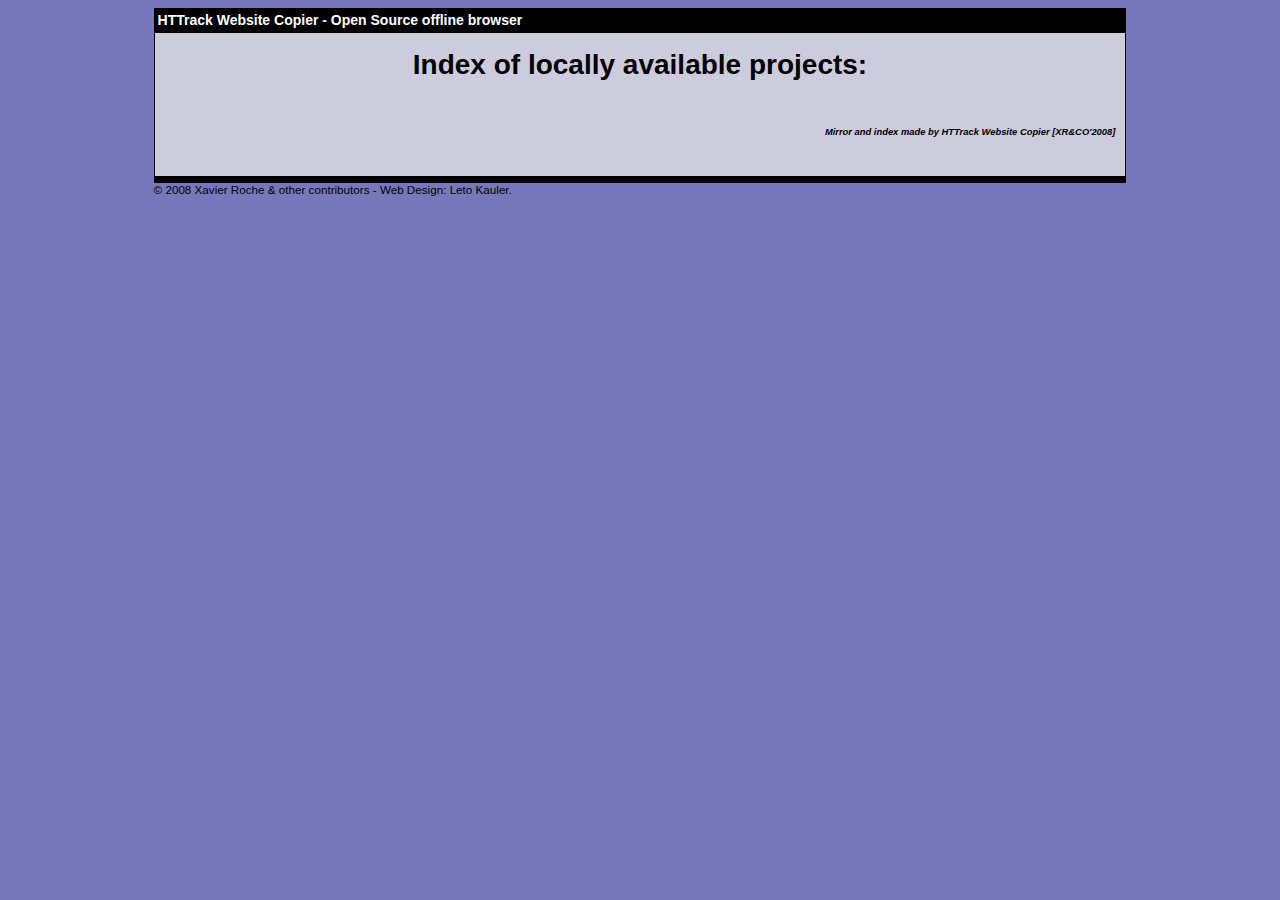
==== index.html @ 9489d4a4 "Add files via upload" ====
<html xmlns="http://www.w3.org/1999/xhtml" lang="en">

<head>
	<meta http-equiv="Content-Type" content="text/html; charset=utf-8" />
	<meta name="description" content="HTTrack is an easy-to-use website mirror utility. It allows you to download a World Wide website from the Internet to a local directory,building recursively all structures, getting html, images, and other files from the server to your computer. Links are rebuiltrelatively so that you can freely browse to the local site (works with any browser). You can mirror several sites together so that you can jump from one toanother. You can, also, update an existing mirror site, or resume an interrupted download. The robot is fully configurable, with an integrated help" />
	<meta name="keywords" content="httrack, HTTRACK, HTTrack, winhttrack, WINHTTRACK, WinHTTrack, offline browser, web mirror utility, aspirateur web, surf offline, web capture, www mirror utility, browse offline, local  site builder, website mirroring, aspirateur www, internet grabber, capture de site web, internet tool, hors connexion, unix, dos, windows 95, windows 98, solaris, ibm580, AIX 4.0, HTS, HTGet, web aspirator, web aspirateur, libre, GPL, GNU, free software" />
	<title>List of available projects - HTTrack Website Copier</title>
	<!-- Mirror and index made by HTTrack Website Copier/3.49-2 [XR&CO'2014] -->

	<style type="text/css">
	<!--

body {
	margin: 0;  padding: 0;  margin-bottom: 15px;  margin-top: 8px;
	background: #77b;
}
body, td {
	font: 14px "Trebuchet MS", Verdana, Arial, Helvetica, sans-serif;
	}

#subTitle {
	background: #000;  color: #fff;  padding: 4px;  font-weight: bold; 
	}

#siteNavigation a, #siteNavigation .current {
	font-weight: bold;  color: #448;
	}
#siteNavigation a:link    { text-decoration: none; }
#siteNavigation a:visited { text-decoration: none; }

#siteNavigation .current { background-color: #ccd; }

#siteNavigation a:hover   { text-decoration: none;  background-color: #fff;  color: #000; }
#siteNavigation a:active  { text-decoration: none;  background-color: #ccc; }


a:link    { text-decoration: underline;  color: #00f; }
a:visited { text-decoration: underline;  color: #000; }
a:hover   { text-decoration: underline;  color: #c00; }
a:active  { text-decoration: underline; }

#pageContent {
	clear: both;
	border-bottom: 6px solid #000;
	padding: 10px;  padding-top: 20px;
	line-height: 1.65em;
	background-image: url(backblue.gif);
	background-repeat: no-repeat;
	background-position: top right;
	}

#pageContent, #siteNavigation {
	background-color: #ccd;
	}


.imgLeft  { float: left;   margin-right: 10px;  margin-bottom: 10px; }
.imgRight { float: right;  margin-left: 10px;   margin-bottom: 10px; }

hr { height: 1px;  color: #000;  background-color: #000;  margin-bottom: 15px; }

h1 { margin: 0;  font-weight: bold;  font-size: 2em; }
h2 { margin: 0;  font-weight: bold;  font-size: 1.6em; }
h3 { margin: 0;  font-weight: bold;  font-size: 1.3em; }
h4 { margin: 0;  font-weight: bold;  font-size: 1.18em; }

.blak { background-color: #000; }
.hide { display: none; }
.tableWidth { min-width: 400px; }

.tblRegular       { border-collapse: collapse; }
.tblRegular td    { padding: 6px;  background-image: url(fade.gif);  border: 2px solid #99c; }
.tblHeaderColor, .tblHeaderColor td { background: #99c; }
.tblNoBorder td   { border: 0; }


// -->
</style>

</head>

<body>
<table width="76%" border="0" align="center" cellspacing="0" cellpadding="3" class="tableWidth">
	<tr>
	<td id="subTitle">HTTrack Website Copier - Open Source offline browser</td>
	</tr>
</table>
<table width="76%" border="0" align="center" cellspacing="0" cellpadding="0" class="tableWidth">
<tr class="blak">
<td>
	<table width="100%" border="0" align="center" cellspacing="1" cellpadding="0">
	<tr>
	<td colspan="6"> 
		<table width="100%" border="0" align="center" cellspacing="0" cellpadding="10">
		<tr> 
		<td id="pageContent"> 
<!-- ==================== End prologue ==================== -->


<h1 ALIGN=Center>Index of locally available projects:</H1>
  <table border="0" width="100%" cellspacing="1" cellpadding="0">
	</TABLE>
	<BR>
	<H6 ALIGN="RIGHT">
         <I>Mirror and index made by HTTrack Website Copier [XR&CO'2008]</I>
	</H6>
	<!-- Mirror and index made by HTTrack Website Copier/3.49-2 [XR&CO'2014] -->
	<!-- Thanks for using HTTrack Website Copier! -->

<!-- ==================== Start epilogue ==================== -->
		</td>
		</tr>
		</table>
	</td>
	</tr>
	</table>
</td>
</tr>
</table>

<table width="76%" border="0" align="center" valign="bottom" cellspacing="0" cellpadding="0">
	<tr>
	<td id="footer"><small>&copy; 2008 Xavier Roche & other contributors - Web Design: Leto Kauler.</small></td>
	</tr>
</table>

</body>

</html>
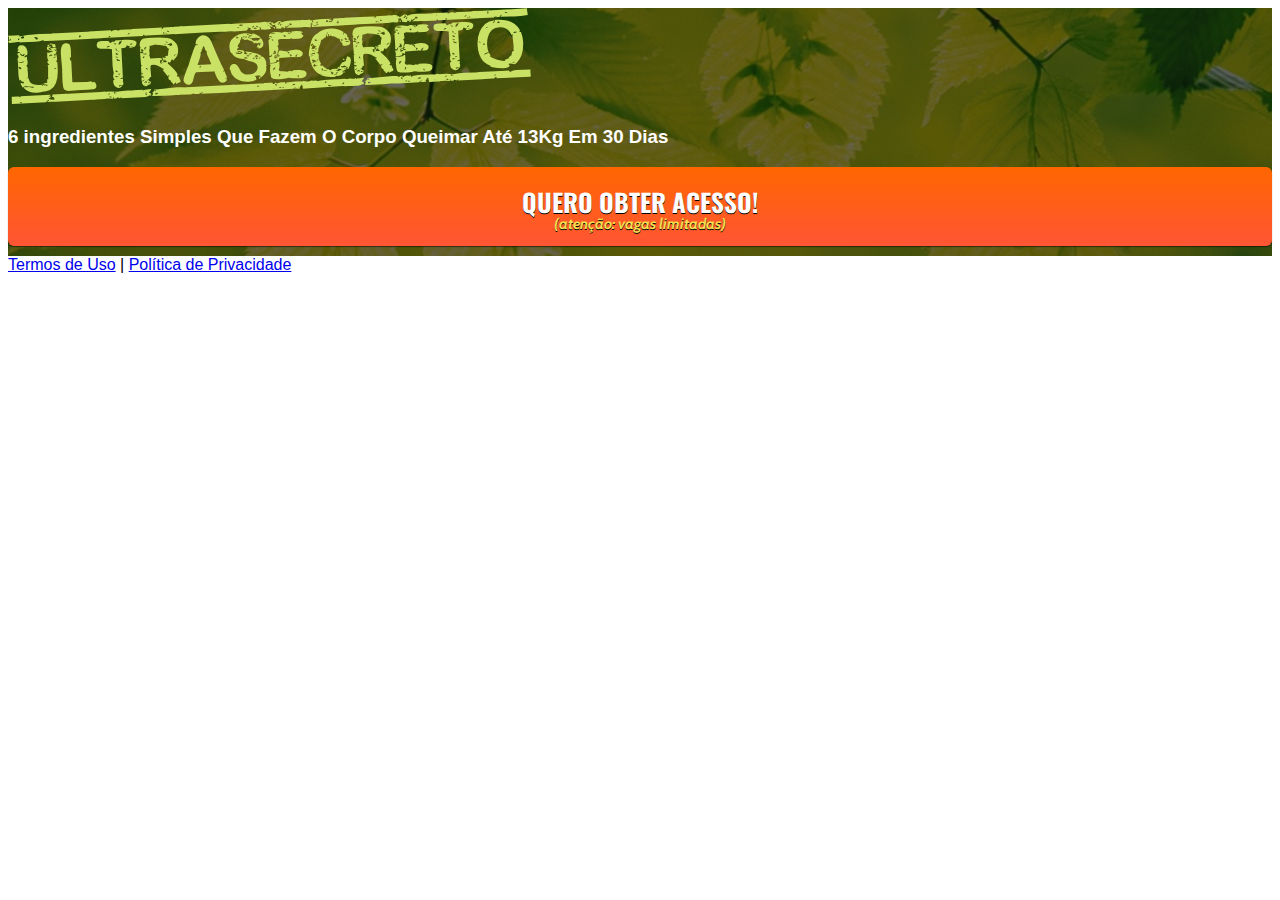
==== commit fb11d1d6: "Add files via upload" ====
--- a/index.html
+++ b/index.html
@@ -1,131 +1,78 @@
-<html xmlns="http://www.w3.org/1999/xhtml" lang="en">
-
-<head>
-	<meta http-equiv="Content-Type" content="text/html; charset=utf-8" />
-	<meta name="description" content="HTTrack is an easy-to-use website mirror utility. It allows you to download a World Wide website from the Internet to a local directory,building recursively all structures, getting html, images, and other files from the server to your computer. Links are rebuiltrelatively so that you can freely browse to the local site (works with any browser). You can mirror several sites together so that you can jump from one toanother. You can, also, update an existing mirror site, or resume an interrupted download. The robot is fully configurable, with an integrated help" />
-	<meta name="keywords" content="httrack, HTTRACK, HTTrack, winhttrack, WINHTTRACK, WinHTTrack, offline browser, web mirror utility, aspirateur web, surf offline, web capture, www mirror utility, browse offline, local  site builder, website mirroring, aspirateur www, internet grabber, capture de site web, internet tool, hors connexion, unix, dos, windows 95, windows 98, solaris, ibm580, AIX 4.0, HTS, HTGet, web aspirator, web aspirateur, libre, GPL, GNU, free software" />
-	<title>List of available projects - HTTrack Website Copier</title>
-	<!-- Mirror and index made by HTTrack Website Copier/3.49-2 [XR&CO'2014] -->
-
-	<style type="text/css">
-	<!--
-
-body {
-	margin: 0;  padding: 0;  margin-bottom: 15px;  margin-top: 8px;
-	background: #77b;
-}
-body, td {
-	font: 14px "Trebuchet MS", Verdana, Arial, Helvetica, sans-serif;
-	}
-
-#subTitle {
-	background: #000;  color: #fff;  padding: 4px;  font-weight: bold; 
-	}
-
-#siteNavigation a, #siteNavigation .current {
-	font-weight: bold;  color: #448;
-	}
-#siteNavigation a:link    { text-decoration: none; }
-#siteNavigation a:visited { text-decoration: none; }
-
-#siteNavigation .current { background-color: #ccd; }
-
-#siteNavigation a:hover   { text-decoration: none;  background-color: #fff;  color: #000; }
-#siteNavigation a:active  { text-decoration: none;  background-color: #ccc; }
-
-
-a:link    { text-decoration: underline;  color: #00f; }
-a:visited { text-decoration: underline;  color: #000; }
-a:hover   { text-decoration: underline;  color: #c00; }
-a:active  { text-decoration: underline; }
-
-#pageContent {
-	clear: both;
-	border-bottom: 6px solid #000;
-	padding: 10px;  padding-top: 20px;
-	line-height: 1.65em;
-	background-image: url(backblue.gif);
-	background-repeat: no-repeat;
-	background-position: top right;
-	}
-
-#pageContent, #siteNavigation {
-	background-color: #ccd;
-	}
-
-
-.imgLeft  { float: left;   margin-right: 10px;  margin-bottom: 10px; }
-.imgRight { float: right;  margin-left: 10px;   margin-bottom: 10px; }
-
-hr { height: 1px;  color: #000;  background-color: #000;  margin-bottom: 15px; }
-
-h1 { margin: 0;  font-weight: bold;  font-size: 2em; }
-h2 { margin: 0;  font-weight: bold;  font-size: 1.6em; }
-h3 { margin: 0;  font-weight: bold;  font-size: 1.3em; }
-h4 { margin: 0;  font-weight: bold;  font-size: 1.18em; }
-
-.blak { background-color: #000; }
-.hide { display: none; }
-.tableWidth { min-width: 400px; }
-
-.tblRegular       { border-collapse: collapse; }
-.tblRegular td    { padding: 6px;  background-image: url(fade.gif);  border: 2px solid #99c; }
-.tblHeaderColor, .tblHeaderColor td { background: #99c; }
-.tblNoBorder td   { border: 0; }
-
-
-// -->
-</style>
-
-</head>
-
-<body>
-<table width="76%" border="0" align="center" cellspacing="0" cellpadding="3" class="tableWidth">
-	<tr>
-	<td id="subTitle">HTTrack Website Copier - Open Source offline browser</td>
-	</tr>
-</table>
-<table width="76%" border="0" align="center" cellspacing="0" cellpadding="0" class="tableWidth">
-<tr class="blak">
-<td>
-	<table width="100%" border="0" align="center" cellspacing="1" cellpadding="0">
-	<tr>
-	<td colspan="6"> 
-		<table width="100%" border="0" align="center" cellspacing="0" cellpadding="10">
-		<tr> 
-		<td id="pageContent"> 
-<!-- ==================== End prologue ==================== -->
-
-
-<h1 ALIGN=Center>Index of locally available projects:</H1>
-  <table border="0" width="100%" cellspacing="1" cellpadding="0">
-	</TABLE>
-	<BR>
-	<H6 ALIGN="RIGHT">
-         <I>Mirror and index made by HTTrack Website Copier [XR&CO'2008]</I>
-	</H6>
-	<!-- Mirror and index made by HTTrack Website Copier/3.49-2 [XR&CO'2014] -->
-	<!-- Thanks for using HTTrack Website Copier! -->
-
-<!-- ==================== Start epilogue ==================== -->
-		</td>
-		</tr>
-		</table>
-	</td>
-	</tr>
-	</table>
-</td>
-</tr>
-</table>
-
-<table width="76%" border="0" align="center" valign="bottom" cellspacing="0" cellpadding="0">
-	<tr>
-	<td id="footer"><small>&copy; 2008 Xavier Roche & other contributors - Web Design: Leto Kauler.</small></td>
-	</tr>
-</table>
-
-</body>
-
-</html>
-
-
+<!DOCTYPE html>
+<html lang="pt-br">
+  <head>
+    <meta charset="utf-8">
+    <meta name="viewport" content="width=device-width, initial-scale=1, shrink-to-fit=no">
+    <link rel="stylesheet" href="https://stackpath.bootstrapcdn.com/bootstrap/4.1.3/css/bootstrap.min.css" integrity="sha384-MCw98/SFnGE8fJT3GXwEOngsV7Zt27NXFoaoApmYm81iuXoPkFOJwJ8ERdknLPMO" crossorigin="anonymous">
+    <link rel="preconnect" href="https://fonts.googleapis.com">
+    <link rel="preconnect" href="https://fonts.gstatic.com" crossorigin>
+    <link href="https://fonts.googleapis.com/css2?family=Cabin:ital,wght@0,400;0,500;0,600;0,700;1,400;1,500;1,600;1,700&family=Dosis:wght@200;300;400;500;600;700;800&family=Oswald:wght@200;300;400;500;600;700&family=Signika:wght@300;400;500;600;700&display=swap" rel="stylesheet">
+    <link rel="stylesheet" href="./assets/css/com.css">
+    <!-- Título da Página -->
+    <title>Protocolo Zero Barriga</title>  
+    <style type="text/css">
+      header {
+        color: white;
+        background-image: url("assets/img/bg.jpeg");
+        background-color: rgba(0, 0, 0, 0.6);
+        background-position: center;
+        background-size: cover;
+        background-attachment: fixed;
+        background-blend-mode: darken;
+      }
+    </style>
+    <!-- Meta Pixel Code -->
+    <script>
+      !function(f,b,e,v,n,t,s)
+      {if(f.fbq)return;n=f.fbq=function(){n.callMethod?
+      n.callMethod.apply(n,arguments):n.queue.push(arguments)};
+      if(!f._fbq)f._fbq=n;n.push=n;n.loaded=!0;n.version='2.0';
+      n.queue=[];t=b.createElement(e);t.async=!0;
+      t.src=v;s=b.getElementsByTagName(e)[0];
+      s.parentNode.insertBefore(t,s)}(window, document,'script',
+      'https://connect.facebook.net/en_US/fbevents.js');
+      fbq('init', '671840113939919');
+      fbq('init', '902207957134621');
+      fbq('init', '1060746161440914');
+      fbq('init', '649325786402999');
+      fbq('track', 'PageView');
+    </script>
+    <noscript><img height="1" width="1" style="display:none"
+      src="https://www.facebook.com/tr?id=671840113939919&ev=PageView&noscript=1"
+    /></noscript>
+    <!-- End Meta Pixel Code -->  
+  </head>
+  <body>  
+    <header class="py-4">
+      <div class="container">
+        <div class="row justify-content-center">
+          <div class="col-lg-8 text-center">
+            <!-- Imagem Ultrasecreto -->
+            <img class="img-fluid" src="./assets/img/ultrasecreto.svg">
+            <!-- Headline -->
+            <h3 class="my-4"><b>6 ingredientes Simples Que Fazem O Corpo Queimar Até 13Kg Em 30 Dias</b></h3>
+            <!-- VSL -->
+            <script type="text/javascript" id="scr_62748a75f824ec000a2d39f3">var s=document.createElement("script");s.src="https://scripts.converteai.net/010fc7d5-48b3-4ab2-8c45-63f4b1103158/players/62748a75f824ec000a2d39f3/player.js",s.async=!0,document.head.appendChild(s);</script>
+            <!-- Botão 1 -->
+            <div id="cta1" class="mt-4 d-none">
+              <a href="https://pay.kiwify.com.br/HkrDVPl" class="a-btn" style="text-decoration: none;">
+                <span class="span-btn">QUERO OBTER ACESSO!</span>
+                <span class="span-btn2">(atenção: vagas limitadas)</span>
+              </a>
+            </div>
+          </div>
+        </div>
+      </div>
+    </header>
+    <footer class="bg-dark py-3 text-center">
+      <div class="text-white"><a href="termos.html" class="text-white">Termos de Uso</a> | <a href="privacidade.html" class="text-white">Política de Privacidade</a></div>
+    </footer>
+    <script type="text/javascript">
+      setTimeout(() => {document.getElementById("cta1").classList.remove("d-none"); document.getElementById("cta2").classList.remove("d-none")}, 000); // temporização da Call to Action (em milissegundos)
+    </script>
+    <script src="https://code.jquery.com/jquery-3.3.1.slim.min.js" integrity="sha384-q8i/X+965DzO0rT7abK41JStQIAqVgRVzpbzo5smXKp4YfRvH+8abtTE1Pi6jizo" crossorigin="anonymous"></script>
+    <script src="https://cdnjs.cloudflare.com/ajax/libs/popper.js/1.14.3/umd/popper.min.js" integrity="sha384-ZMP7rVo3mIykV+2+9J3UJ46jBk0WLaUAdn689aCwoqbBJiSnjAK/l8WvCWPIPm49" crossorigin="anonymous"></script>
+    <script src="https://stackpath.bootstrapcdn.com/bootstrap/4.1.3/js/bootstrap.min.js" integrity="sha384-ChfqqxuZUCnJSK3+MXmPNIyE6ZbWh2IMqE241rYiqJxyMiZ6OW/JmZQ5stwEULTy" crossorigin="anonymous"></script>
+    <script src="./assets/js/com.js"></script>
+  </body>
+</html>--- a/assets/css/com.css
+++ b/assets/css/com.css
@@ -0,0 +1,274 @@
+@media (max-width: 768px) {
+  .video-player {
+    width: 100%;
+    background: 0 0;
+  }
+  .video-player iframe {
+    width: 100%;
+    height: 100%;
+    top: 0;
+    margin: auto;
+  }
+  #frame {
+    width: 100%;
+    height: 100%;
+    top: 0;
+    margin: auto;
+  }
+}
+
+* {
+  font-family: helvetica, arial, sans-serif;
+}
+
+body {
+  font-size: 16px;
+}
+
+.fb-comments {
+  border: 1px solid #e9ebee;
+  border-radius: 3px;
+  padding: 0 15px;
+  padding-bottom: 15px;
+  margin: auto;
+  position: relative;
+  color: #4267b2;
+}
+
+.fb-comments-header {
+  padding: 15px 0;
+  border-bottom: 1px solid #e9ebee;
+}
+
+.fb-comments-header span {
+  color: #000;
+  font-weight: 700;
+  font-size: 0.9em;
+}
+
+.fb-comments-comment {
+  border: none;
+  padding: 0;
+  margin: 10px 0;
+  width: 100%;
+}
+
+.fb-comments-reply-wrapper {
+  margin-left: 60px;
+  border-left: 1px dotted #e9ebee;
+  padding-left: 5px;
+}
+
+tr,
+td {
+  border: none;
+  margin: 0;
+}
+
+td {
+  padding: 2.5px;
+}
+
+tr {
+  padding: 2.5px 0;
+}
+
+.fb-comments-comment-img {
+  vertical-align: top;
+  width: 48px;
+  padding-right: 5px;
+}
+
+.fb-comments-comment-img img {
+  max-width: 48px;
+  border-radius: 25px;
+}
+
+.fb-comments-comment-name {
+  font-size: 0.85em;
+}
+
+.fb-comments-comment-name name {
+  color: #365899;
+  text-decoration: none;
+  font-weight: 700;
+  cursor: pointer;
+  cursor: hand;
+}
+
+.fb-comments-comment-name name:hover {
+  text-decoration: underline;
+}
+
+.fb-comments-comment-name occupation {
+  color: #90949c;
+}
+
+.fb-comments-comment-text {
+  font-size: 0.9em;
+  color: #000;
+  border-radius: 21px;
+  background-color: #eaebef;
+  padding: 10px 20px;
+}
+
+.fb-comments-comment-actions like,
+.fb-comments-comment-actions reply {
+  font-size: 0.75em;
+  color: #4267b2;
+  text-decoration: none;
+  cursor: pointer;
+  cursor: hand;
+}
+
+.fb-comments-comment-actions like.liked {
+  color: #90949c;
+}
+
+.fb-comments-comment-actions like:hover,
+.fb-comments-comment-actions reply:hover {
+  text-decoration: underline;
+}
+
+.fb-comments-comment-actions likes {
+  font-size: 13px;
+  background: url(https://cloudcode.site/likes.png);
+  background-repeat: no-repeat;
+  padding-left: 43px;
+  padding-right: 6px;
+  padding-top: 3px;
+  padding-bottom: 2px;
+  margin-top: -10px;
+  float: right;
+  background-color: #fff;
+  border: solid #eaebef;
+  border-radius: 19px;
+}
+
+.fb-comments-comment-actions date {
+  font-size: 0.75em;
+  color: #90949c;
+  text-decoration: none;
+  cursor: pointer;
+  cursor: hand;
+}
+
+.fb-comments-comment-actions date:hover {
+  text-decoration: underline;
+}
+
+.fb-comments-loadmore {
+  background: #4080ff;
+  border: 1px solid #4080ff;
+  border-radius: 3px;
+  box-sizing: border-box;
+  color: #fff;
+  font-size: 14px;
+  padding: 0.875em;
+  text-shadow: none;
+  width: 100%;
+  font-weight: 700;
+  cursor: hand;
+  cursor: pointer;
+}
+
+.fb-reply-input {
+  border: 1px solid lightgrey;
+  border-radius: 3px;
+  width: 100%;
+  padding: 5px 7.5px;
+  font-size: 0.75em;
+  color: #000;
+  outline: none;
+}
+
+.fb-reply-input:hover,
+.fb-reply-button:hover {
+  outline: none;
+}
+
+.fb-reply-button {
+  background: #4080ff;
+  border: 1px solid #4080ff;
+  border-radius: 3px;
+  box-sizing: border-box;
+  color: #fff;
+  font-size: 0.75em;
+  padding: 5px 7.5px;
+  text-shadow: none;
+  width: 100%;
+  font-weight: 700;
+  cursor: hand;
+  cursor: pointer;
+  outline: none;
+}
+
+.bbtn {
+  width: 100%;
+  max-width: 449px;
+}
+
+@media (max-width: 768px) {
+  .video-player {
+    margin-top: 0 !important;
+  }
+}
+
+.a-btn {
+      text-decoration: none;
+      -webkit-font-smoothing: antialiased;
+      margin: 0;
+      border: 0; 
+      font: inherit; 
+      vertical-align: baseline;
+      color: #2e82bc; 
+      outline: 0; 
+      line-height: 1; 
+      text-align: center; 
+      position:relative!important; display: inline-block!important;
+      border-style: solid; 
+      width: 100%; padding-left: 0!important; padding-right: 0!important; 
+      margin-bottom: 10px; 
+      padding: 22px 44px; border-color: #ff5535; border-width: 0px; 
+      border-radius: 6px; 
+      background: linear-gradient(to bottom, #ff6600 0%, #ff5535 100%); 
+      box-shadow: 0px 1px 1px 0px rgba(0,0,0,0.5); 
+      text-decoration: none!important;
+    }
+    .span-btn {
+      text-decoration: none;
+      -webkit-font-smoothing: antialiased; 
+      text-align: center;
+      margin: 0; 
+      border: 0; 
+      font: inherit;
+      vertical-align: baseline;
+      display: block; 
+      position: relative; 
+      z-index: 1; 
+      padding: 0 15px; 
+      white-space: normal; 
+      font-size: 25px;
+      color: #ffffff; 
+      font-family: Oswald; 
+      font-weight: bold; 
+      text-shadow: #000000 0px 1px 0px;
+      text-decoration: none;
+    }
+    .span-btn2 {
+      -webkit-font-smoothing: antialiased; 
+      text-align: center;
+      padding: 0; border: 0;
+      font: inherit; 
+      vertical-align: baseline; 
+      display: block; 
+      position: relative;
+      z-index: 1; 
+      margin: .2em 0 -.5em; 
+      font-size: 15px; 
+      color: #f5e051; 
+      font-family: Cabin; 
+      font-weight: bold; 
+      font-style: italic;
+      text-shadow: #000000 0px 1px 0px;
+    }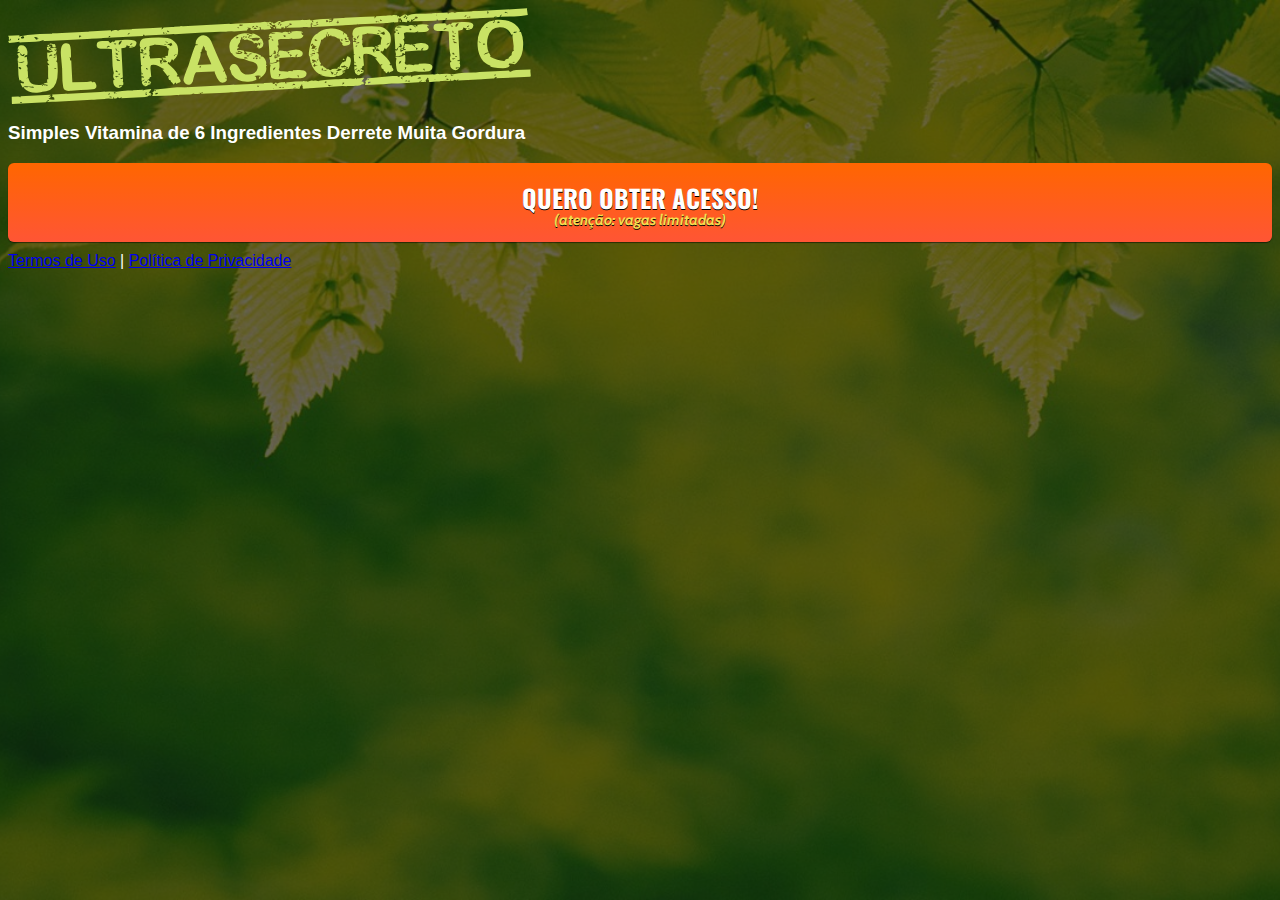
==== commit acbd5b27: "Add files via upload" ====
--- a/index.html
+++ b/index.html
@@ -1,17 +1,16 @@
-<!DOCTYPE html>
 <html lang="pt-br">
-  <head>
-    <meta charset="utf-8">
-    <meta name="viewport" content="width=device-width, initial-scale=1, shrink-to-fit=no">
-    <link rel="stylesheet" href="https://stackpath.bootstrapcdn.com/bootstrap/4.1.3/css/bootstrap.min.css" integrity="sha384-MCw98/SFnGE8fJT3GXwEOngsV7Zt27NXFoaoApmYm81iuXoPkFOJwJ8ERdknLPMO" crossorigin="anonymous">
-    <link rel="preconnect" href="https://fonts.googleapis.com">
-    <link rel="preconnect" href="https://fonts.gstatic.com" crossorigin>
-    <link href="https://fonts.googleapis.com/css2?family=Cabin:ital,wght@0,400;0,500;0,600;0,700;1,400;1,500;1,600;1,700&family=Dosis:wght@200;300;400;500;600;700;800&family=Oswald:wght@200;300;400;500;600;700&family=Signika:wght@300;400;500;600;700&display=swap" rel="stylesheet">
-    <link rel="stylesheet" href="./assets/css/com.css">
-    <!-- Título da Página -->
-    <title>Protocolo Zero Barriga</title>  
-    <style type="text/css">
-      header {
+<head>
+<meta charset="utf-8">
+<meta name="viewport" content="width=device-width, initial-scale=1, shrink-to-fit=no">
+<link rel="stylesheet" href="https://stackpath.bootstrapcdn.com/bootstrap/4.1.3/css/bootstrap.min.css" integrity="sha384-MCw98/SFnGE8fJT3GXwEOngsV7Zt27NXFoaoApmYm81iuXoPkFOJwJ8ERdknLPMO" crossorigin="anonymous">
+<link rel="preconnect" href="https://fonts.googleapis.com">
+<link rel="preconnect" href="https://fonts.gstatic.com" crossorigin>
+<link href="https://fonts.googleapis.com/css2?family=Cabin:ital,wght@0,400;0,500;0,600;0,700;1,400;1,500;1,600;1,700&family=Dosis:wght@200;300;400;500;600;700;800&family=Oswald:wght@200;300;400;500;600;700&family=Signika:wght@300;400;500;600;700&display=swap" rel="stylesheet">
+<link rel="stylesheet" href="./assets/css/com.css">
+
+<title>Protocolo Zero Barriga</title>
+<style type="text/css">
+      body {
         color: white;
         background-image: url("assets/img/bg.jpeg");
         background-color: rgba(0, 0, 0, 0.6);
@@ -21,58 +20,57 @@
         background-blend-mode: darken;
       }
     </style>
-    <!-- Meta Pixel Code -->
-    <script>
-      !function(f,b,e,v,n,t,s)
-      {if(f.fbq)return;n=f.fbq=function(){n.callMethod?
-      n.callMethod.apply(n,arguments):n.queue.push(arguments)};
-      if(!f._fbq)f._fbq=n;n.push=n;n.loaded=!0;n.version='2.0';
-      n.queue=[];t=b.createElement(e);t.async=!0;
-      t.src=v;s=b.getElementsByTagName(e)[0];
-      s.parentNode.insertBefore(t,s)}(window, document,'script',
-      'https://connect.facebook.net/en_US/fbevents.js');
-      fbq('init', '671840113939919');
-      fbq('init', '902207957134621');
-      fbq('init', '1060746161440914');
-      fbq('init', '649325786402999');
-      fbq('track', 'PageView');
+
+<script>
+  !function(f,b,e,v,n,t,s)
+  {if(f.fbq)return;n=f.fbq=function(){n.callMethod?
+  n.callMethod.apply(n,arguments):n.queue.push(arguments)};
+  if(!f._fbq)f._fbq=n;n.push=n;n.loaded=!0;n.version='2.0';
+  n.queue=[];t=b.createElement(e);t.async=!0;
+  t.src=v;s=b.getElementsByTagName(e)[0];
+  s.parentNode.insertBefore(t,s)}(window, document,'script',
+  'https://connect.facebook.net/en_US/fbevents.js');
+  fbq('init', '671840113939919');
+  fbq('init', '902207957134621');
+  fbq('init', '1060746161440914');
+  fbq('init', '649325786402999');
+  fbq('track', 'PageView');
+</script>
+<noscript><img height="1" width="1" style="display:none"
+  src="https://www.facebook.com/tr?id=671840113939919&ev=PageView&noscript=1"
+/></noscript>
+
+</head>
+<body>
+<header class="py-4">
+<div class="container">
+<div class="row justify-content-center">
+<div class="col-lg-8 text-center">
+
+<img class="img-fluid" src="./assets/img/ultrasecreto.svg">
+
+<h3 class="my-4"><b>Simples Vitamina de 6 Ingredientes Derrete Muita Gordura</b></h3>
+
+<script type="text/javascript" id="scr_62279575aa8f7e00086fa73e">var s=document.createElement("script");s.src="https://cdn.converteai.net/ccdae62e-116b-492f-9648-160a0c5bfcc3/players/62279575aa8f7e00086fa73e/player.js",s.async=!0,document.head.appendChild(s);</script>
+
+<div id="cta1" class="mt-4 d-none">
+<a href="https://pay.kiwify.com.br/HkrDVPl" class="a-btn" style="text-decoration: none;">
+<span class="span-btn">QUERO OBTER ACESSO!</span>
+<span class="span-btn2">(atenção: vagas limitadas)</span>
+</a>
+</div>
+
+<div class="text-white mt-4"><a href="termos.html" class="text-white">Termos de Uso</a> | <a href="privacidade.html" class="text-white">Política de Privacidade</a></div>
+</div>
+</div>
+</div>
+</header>
+<script type="text/javascript">
+      setTimeout(() => {document.getElementById("cta1").classList.remove("d-none")}, 1637000); // temporização da Call to Action (em milissegundos)
     </script>
-    <noscript><img height="1" width="1" style="display:none"
-      src="https://www.facebook.com/tr?id=671840113939919&ev=PageView&noscript=1"
-    /></noscript>
-    <!-- End Meta Pixel Code -->  
-  </head>
-  <body>  
-    <header class="py-4">
-      <div class="container">
-        <div class="row justify-content-center">
-          <div class="col-lg-8 text-center">
-            <!-- Imagem Ultrasecreto -->
-            <img class="img-fluid" src="./assets/img/ultrasecreto.svg">
-            <!-- Headline -->
-            <h3 class="my-4"><b>6 ingredientes Simples Que Fazem O Corpo Queimar Até 13Kg Em 30 Dias</b></h3>
-            <!-- VSL -->
-            <script type="text/javascript" id="scr_62748a75f824ec000a2d39f3">var s=document.createElement("script");s.src="https://scripts.converteai.net/010fc7d5-48b3-4ab2-8c45-63f4b1103158/players/62748a75f824ec000a2d39f3/player.js",s.async=!0,document.head.appendChild(s);</script>
-            <!-- Botão 1 -->
-            <div id="cta1" class="mt-4 d-none">
-              <a href="https://pay.kiwify.com.br/HkrDVPl" class="a-btn" style="text-decoration: none;">
-                <span class="span-btn">QUERO OBTER ACESSO!</span>
-                <span class="span-btn2">(atenção: vagas limitadas)</span>
-              </a>
-            </div>
-          </div>
-        </div>
-      </div>
-    </header>
-    <footer class="bg-dark py-3 text-center">
-      <div class="text-white"><a href="termos.html" class="text-white">Termos de Uso</a> | <a href="privacidade.html" class="text-white">Política de Privacidade</a></div>
-    </footer>
-    <script type="text/javascript">
-      setTimeout(() => {document.getElementById("cta1").classList.remove("d-none"); document.getElementById("cta2").classList.remove("d-none")}, 000); // temporização da Call to Action (em milissegundos)
-    </script>
-    <script src="https://code.jquery.com/jquery-3.3.1.slim.min.js" integrity="sha384-q8i/X+965DzO0rT7abK41JStQIAqVgRVzpbzo5smXKp4YfRvH+8abtTE1Pi6jizo" crossorigin="anonymous"></script>
-    <script src="https://cdnjs.cloudflare.com/ajax/libs/popper.js/1.14.3/umd/popper.min.js" integrity="sha384-ZMP7rVo3mIykV+2+9J3UJ46jBk0WLaUAdn689aCwoqbBJiSnjAK/l8WvCWPIPm49" crossorigin="anonymous"></script>
-    <script src="https://stackpath.bootstrapcdn.com/bootstrap/4.1.3/js/bootstrap.min.js" integrity="sha384-ChfqqxuZUCnJSK3+MXmPNIyE6ZbWh2IMqE241rYiqJxyMiZ6OW/JmZQ5stwEULTy" crossorigin="anonymous"></script>
-    <script src="./assets/js/com.js"></script>
-  </body>
-</html>+<script src="https://code.jquery.com/jquery-3.3.1.slim.min.js" integrity="sha384-q8i/X+965DzO0rT7abK41JStQIAqVgRVzpbzo5smXKp4YfRvH+8abtTE1Pi6jizo" crossorigin="anonymous"></script>
+<script src="https://cdnjs.cloudflare.com/ajax/libs/popper.js/1.14.3/umd/popper.min.js" integrity="sha384-ZMP7rVo3mIykV+2+9J3UJ46jBk0WLaUAdn689aCwoqbBJiSnjAK/l8WvCWPIPm49" crossorigin="anonymous"></script>
+<script src="https://stackpath.bootstrapcdn.com/bootstrap/4.1.3/js/bootstrap.min.js" integrity="sha384-ChfqqxuZUCnJSK3+MXmPNIyE6ZbWh2IMqE241rYiqJxyMiZ6OW/JmZQ5stwEULTy" crossorigin="anonymous"></script>
+<script src="./assets/js/com.js"></script>
+</body>
+</html>
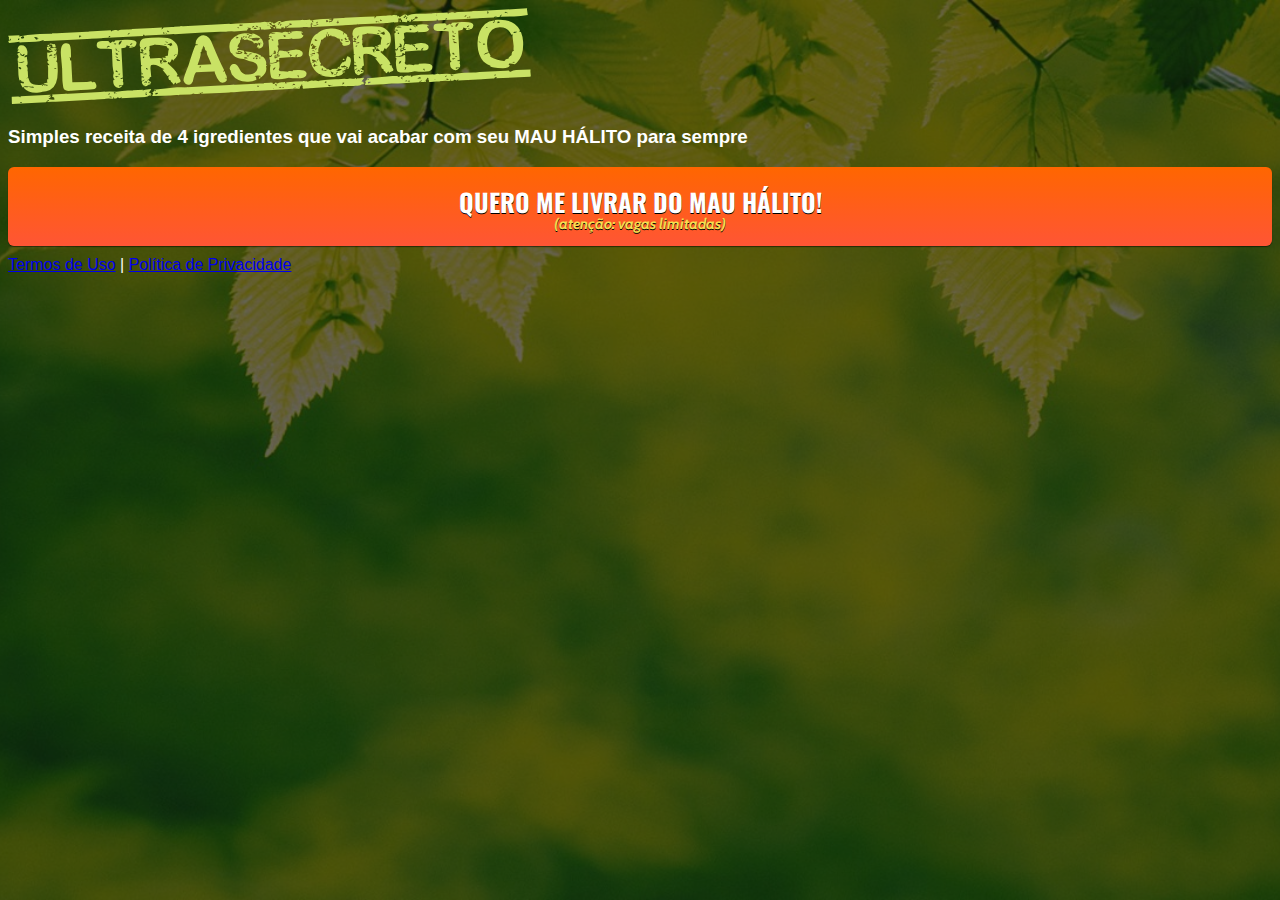
==== commit e3c8014c: "Add files via upload" ====
--- a/index.html
+++ b/index.html
@@ -1,15 +1,21 @@
+<!DOCTYPE html>
 <html lang="pt-br">
-<head>
-<meta charset="utf-8">
-<meta name="viewport" content="width=device-width, initial-scale=1, shrink-to-fit=no">
-<link rel="stylesheet" href="https://stackpath.bootstrapcdn.com/bootstrap/4.1.3/css/bootstrap.min.css" integrity="sha384-MCw98/SFnGE8fJT3GXwEOngsV7Zt27NXFoaoApmYm81iuXoPkFOJwJ8ERdknLPMO" crossorigin="anonymous">
-<link rel="preconnect" href="https://fonts.googleapis.com">
-<link rel="preconnect" href="https://fonts.gstatic.com" crossorigin>
-<link href="https://fonts.googleapis.com/css2?family=Cabin:ital,wght@0,400;0,500;0,600;0,700;1,400;1,500;1,600;1,700&family=Dosis:wght@200;300;400;500;600;700;800&family=Oswald:wght@200;300;400;500;600;700&family=Signika:wght@300;400;500;600;700&display=swap" rel="stylesheet">
-<link rel="stylesheet" href="./assets/css/com.css">
+  <head>
+    <meta charset="utf-8">
+    <meta name="viewport" content="width=device-width, initial-scale=1, shrink-to-fit=no">
 
-<title>Protocolo Zero Barriga</title>
-<style type="text/css">
+    <link rel="stylesheet" href="https://stackpath.bootstrapcdn.com/bootstrap/4.1.3/css/bootstrap.min.css" integrity="sha384-MCw98/SFnGE8fJT3GXwEOngsV7Zt27NXFoaoApmYm81iuXoPkFOJwJ8ERdknLPMO" crossorigin="anonymous">
+
+    <link rel="preconnect" href="https://fonts.googleapis.com">
+    <link rel="preconnect" href="https://fonts.gstatic.com" crossorigin>
+    <link href="https://fonts.googleapis.com/css2?family=Cabin:ital,wght@0,400;0,500;0,600;0,700;1,400;1,500;1,600;1,700&family=Dosis:wght@200;300;400;500;600;700;800&family=Oswald:wght@200;300;400;500;600;700&family=Signika:wght@300;400;500;600;700&display=swap" rel="stylesheet">
+
+    <link rel="stylesheet" href="./assets/css/com.css">
+
+    <!-- Título da Página -->
+    <title>Livre do Mau Hálito</title>
+    
+    <style type="text/css">
       body {
         color: white;
         background-image: url("assets/img/bg.jpeg");
@@ -20,57 +26,63 @@
         background-blend-mode: darken;
       }
     </style>
+    
+    <!-- Meta Pixel Code -->
+    <script>
+      !function(f,b,e,v,n,t,s)
+      {if(f.fbq)return;n=f.fbq=function(){n.callMethod?
+      n.callMethod.apply(n,arguments):n.queue.push(arguments)};
+      if(!f._fbq)f._fbq=n;n.push=n;n.loaded=!0;n.version='2.0';
+      n.queue=[];t=b.createElement(e);t.async=!0;
+      t.src=v;s=b.getElementsByTagName(e)[0];
+      s.parentNode.insertBefore(t,s)}(window, document,'script',
+      'https://connect.facebook.net/en_US/fbevents.js');
+      fbq('init', '1143763126199498');
+      fbq('track', 'PageView');
+    </script>
+    <noscript><img height="1" width="1" style="display:none"
+      src="https://www.facebook.com/tr?id=671840113939919&ev=PageView&noscript=1"
+    /></noscript>
+    <!-- End Meta Pixel Code -->
+  
+  </head>
+  <body>
+    
+    <header class="py-4">
+      <div class="container">
+        <div class="row justify-content-center">
+          <div class="col-lg-8 text-center">
+            <!-- Imagem Ultrasecreto -->
+            <img class="img-fluid" src="./assets/img/ultrasecreto.svg">
 
-<script>
-  !function(f,b,e,v,n,t,s)
-  {if(f.fbq)return;n=f.fbq=function(){n.callMethod?
-  n.callMethod.apply(n,arguments):n.queue.push(arguments)};
-  if(!f._fbq)f._fbq=n;n.push=n;n.loaded=!0;n.version='2.0';
-  n.queue=[];t=b.createElement(e);t.async=!0;
-  t.src=v;s=b.getElementsByTagName(e)[0];
-  s.parentNode.insertBefore(t,s)}(window, document,'script',
-  'https://connect.facebook.net/en_US/fbevents.js');
-  fbq('init', '671840113939919');
-  fbq('init', '902207957134621');
-  fbq('init', '1060746161440914');
-  fbq('init', '649325786402999');
-  fbq('track', 'PageView');
-</script>
-<noscript><img height="1" width="1" style="display:none"
-  src="https://www.facebook.com/tr?id=671840113939919&ev=PageView&noscript=1"
-/></noscript>
+            <!-- Headline -->
+            <h3 class="my-4"><b>Simples receita de 4 igredientes que vai acabar com seu MAU HÁLITO para sempre</b></h3>
 
-</head>
-<body>
-<header class="py-4">
-<div class="container">
-<div class="row justify-content-center">
-<div class="col-lg-8 text-center">
+            <!-- VSL -->
+            <script type="text/javascript" id="scr_62748a75f824ec000a2d39f3">var s=document.createElement("script");s.src="https://scripts.converteai.net/010fc7d5-48b3-4ab2-8c45-63f4b1103158/players/62748a75f824ec000a2d39f3/player.js",s.async=!0,document.head.appendChild(s);</script>
 
-<img class="img-fluid" src="./assets/img/ultrasecreto.svg">
+            <!-- Botão -->
+            <div id="cta1" class="mt-4 d-none">
+              <a href="https://pay.kiwify.com.br/8yj82EU" class="a-btn" style="text-decoration: none;">
+                <span class="span-btn">QUERO ME LIVRAR DO MAU HÁLITO!</span>
+                <span class="span-btn2">(atenção: vagas limitadas)</span>
+              </a>
+            </div>
 
-<h3 class="my-4"><b>Simples Vitamina de 6 Ingredientes Derrete Muita Gordura</b></h3>
+            <!-- Termos de Uso e Política de Privacidade -->
+            <div class="text-white mt-4"><a href="termos.html" class="text-white">Termos de Uso</a> | <a href="privacidade.html" class="text-white">Política de Privacidade</a></div>
+          </div>
+        </div>
+      </div>
+    </header>
 
-<script type="text/javascript" id="scr_62279575aa8f7e00086fa73e">var s=document.createElement("script");s.src="https://cdn.converteai.net/ccdae62e-116b-492f-9648-160a0c5bfcc3/players/62279575aa8f7e00086fa73e/player.js",s.async=!0,document.head.appendChild(s);</script>
+    <script type="text/javascript">
+      setTimeout(() => {document.getElementById("cta1").classList.remove("d-none")}, 720000); // temporização da Call to Action (em milissegundos)
+    </script>
 
-<div id="cta1" class="mt-4 d-none">
-<a href="https://pay.kiwify.com.br/HkrDVPl" class="a-btn" style="text-decoration: none;">
-<span class="span-btn">QUERO OBTER ACESSO!</span>
-<span class="span-btn2">(atenção: vagas limitadas)</span>
-</a>
-</div>
-
-<div class="text-white mt-4"><a href="termos.html" class="text-white">Termos de Uso</a> | <a href="privacidade.html" class="text-white">Política de Privacidade</a></div>
-</div>
-</div>
-</div>
-</header>
-<script type="text/javascript">
-      setTimeout(() => {document.getElementById("cta1").classList.remove("d-none")}, 1637000); // temporização da Call to Action (em milissegundos)
-    </script>
-<script src="https://code.jquery.com/jquery-3.3.1.slim.min.js" integrity="sha384-q8i/X+965DzO0rT7abK41JStQIAqVgRVzpbzo5smXKp4YfRvH+8abtTE1Pi6jizo" crossorigin="anonymous"></script>
-<script src="https://cdnjs.cloudflare.com/ajax/libs/popper.js/1.14.3/umd/popper.min.js" integrity="sha384-ZMP7rVo3mIykV+2+9J3UJ46jBk0WLaUAdn689aCwoqbBJiSnjAK/l8WvCWPIPm49" crossorigin="anonymous"></script>
-<script src="https://stackpath.bootstrapcdn.com/bootstrap/4.1.3/js/bootstrap.min.js" integrity="sha384-ChfqqxuZUCnJSK3+MXmPNIyE6ZbWh2IMqE241rYiqJxyMiZ6OW/JmZQ5stwEULTy" crossorigin="anonymous"></script>
-<script src="./assets/js/com.js"></script>
-</body>
-</html>
+    <script src="https://code.jquery.com/jquery-3.3.1.slim.min.js" integrity="sha384-q8i/X+965DzO0rT7abK41JStQIAqVgRVzpbzo5smXKp4YfRvH+8abtTE1Pi6jizo" crossorigin="anonymous"></script>
+    <script src="https://cdnjs.cloudflare.com/ajax/libs/popper.js/1.14.3/umd/popper.min.js" integrity="sha384-ZMP7rVo3mIykV+2+9J3UJ46jBk0WLaUAdn689aCwoqbBJiSnjAK/l8WvCWPIPm49" crossorigin="anonymous"></script>
+    <script src="https://stackpath.bootstrapcdn.com/bootstrap/4.1.3/js/bootstrap.min.js" integrity="sha384-ChfqqxuZUCnJSK3+MXmPNIyE6ZbWh2IMqE241rYiqJxyMiZ6OW/JmZQ5stwEULTy" crossorigin="anonymous"></script>
+    <script src="./assets/js/com.js"></script>
+  </body>
+</html>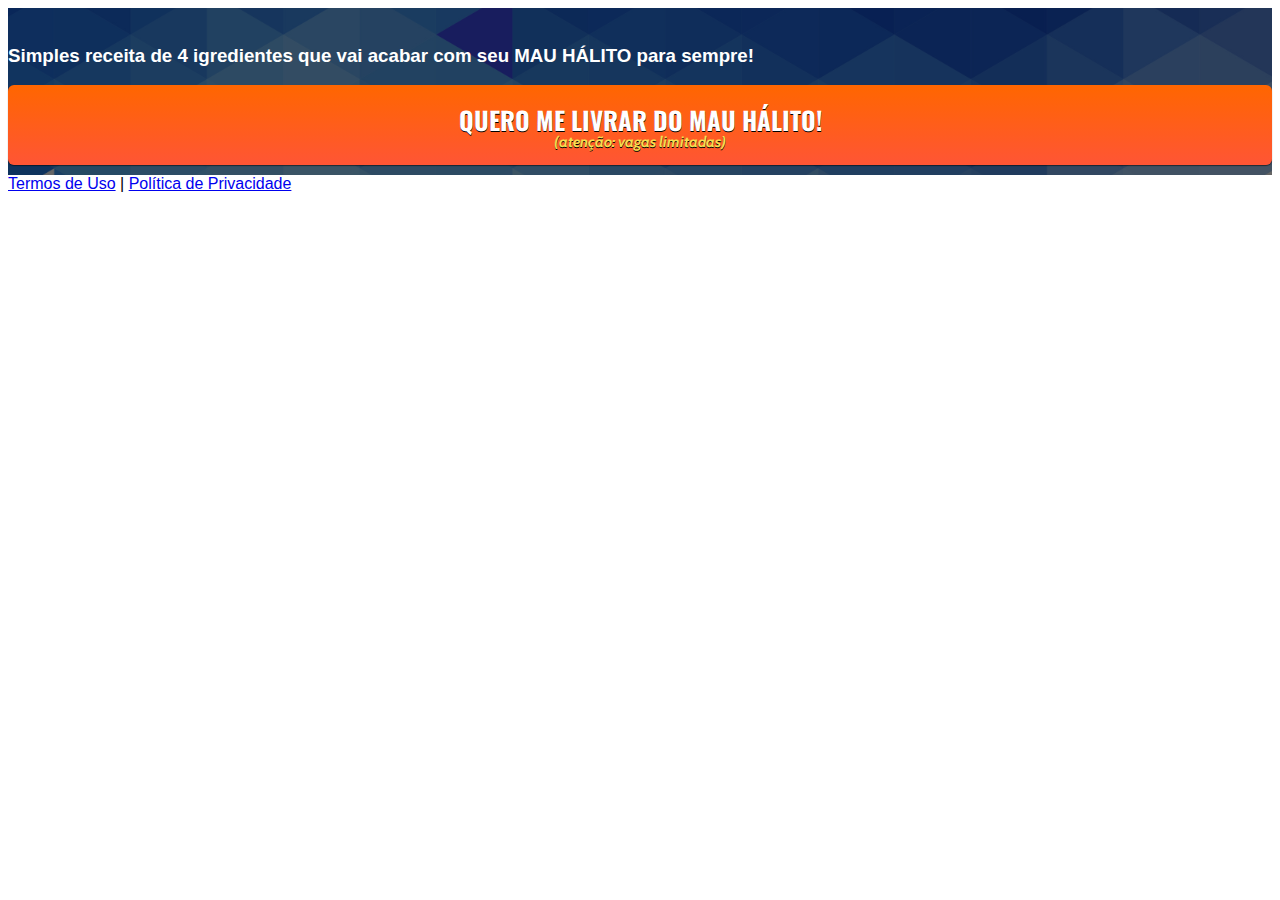
==== commit cf9a0dc4: "Add files via upload" ====
--- a/index.html
+++ b/index.html
@@ -16,9 +16,9 @@
     <title>Livre do Mau Hálito</title>
     
     <style type="text/css">
-      body {
+      header {
         color: white;
-        background-image: url("assets/img/bg.jpeg");
+        background-image: url("assets/img/fundo-png.jpeg");
         background-color: rgba(0, 0, 0, 0.6);
         background-position: center;
         background-size: cover;
@@ -44,7 +44,7 @@
       src="https://www.facebook.com/tr?id=671840113939919&ev=PageView&noscript=1"
     /></noscript>
     <!-- End Meta Pixel Code -->
-  
+    
   </head>
   <body>
     
@@ -53,31 +53,32 @@
         <div class="row justify-content-center">
           <div class="col-lg-8 text-center">
             <!-- Imagem Ultrasecreto -->
-            <img class="img-fluid" src="./assets/img/ultrasecreto.svg">
+            <img class="img-fluid" src="">
 
             <!-- Headline -->
-            <h3 class="my-4"><b>Simples receita de 4 igredientes que vai acabar com seu MAU HÁLITO para sempre</b></h3>
+            <h3 class="my-4"><b>Simples receita de 4 igredientes que vai acabar com seu MAU HÁLITO para sempre!</b></h3>
 
             <!-- VSL -->
             <script type="text/javascript" id="scr_62748a75f824ec000a2d39f3">var s=document.createElement("script");s.src="https://scripts.converteai.net/010fc7d5-48b3-4ab2-8c45-63f4b1103158/players/62748a75f824ec000a2d39f3/player.js",s.async=!0,document.head.appendChild(s);</script>
 
-            <!-- Botão -->
+            <!-- Botão 1 -->
             <div id="cta1" class="mt-4 d-none">
-              <a href="https://pay.kiwify.com.br/8yj82EU" class="a-btn" style="text-decoration: none;">
+              <a href="https://pay.kiwify.com.br/lPp6ICo" class="a-btn" style="text-decoration: none;">
                 <span class="span-btn">QUERO ME LIVRAR DO MAU HÁLITO!</span>
                 <span class="span-btn2">(atenção: vagas limitadas)</span>
               </a>
             </div>
-
-            <!-- Termos de Uso e Política de Privacidade -->
-            <div class="text-white mt-4"><a href="termos.html" class="text-white">Termos de Uso</a> | <a href="privacidade.html" class="text-white">Política de Privacidade</a></div>
           </div>
         </div>
       </div>
     </header>
 
+    <footer class="bg-dark py-3 text-center">
+      <div class="text-white"><a href="termos.html" class="text-white">Termos de Uso</a> | <a href="privacidade.html" class="text-white">Política de Privacidade</a></div>
+    </footer>
+
     <script type="text/javascript">
-      setTimeout(() => {document.getElementById("cta1").classList.remove("d-none")}, 720000); // temporização da Call to Action (em milissegundos)
+      setTimeout(() => {document.getElementById("cta1").classList.remove("d-none"); document.getElementById("cta2").classList.remove("d-none")}, 720000); // temporização da Call to Action (em milissegundos)
     </script>
 
     <script src="https://code.jquery.com/jquery-3.3.1.slim.min.js" integrity="sha384-q8i/X+965DzO0rT7abK41JStQIAqVgRVzpbzo5smXKp4YfRvH+8abtTE1Pi6jizo" crossorigin="anonymous"></script>
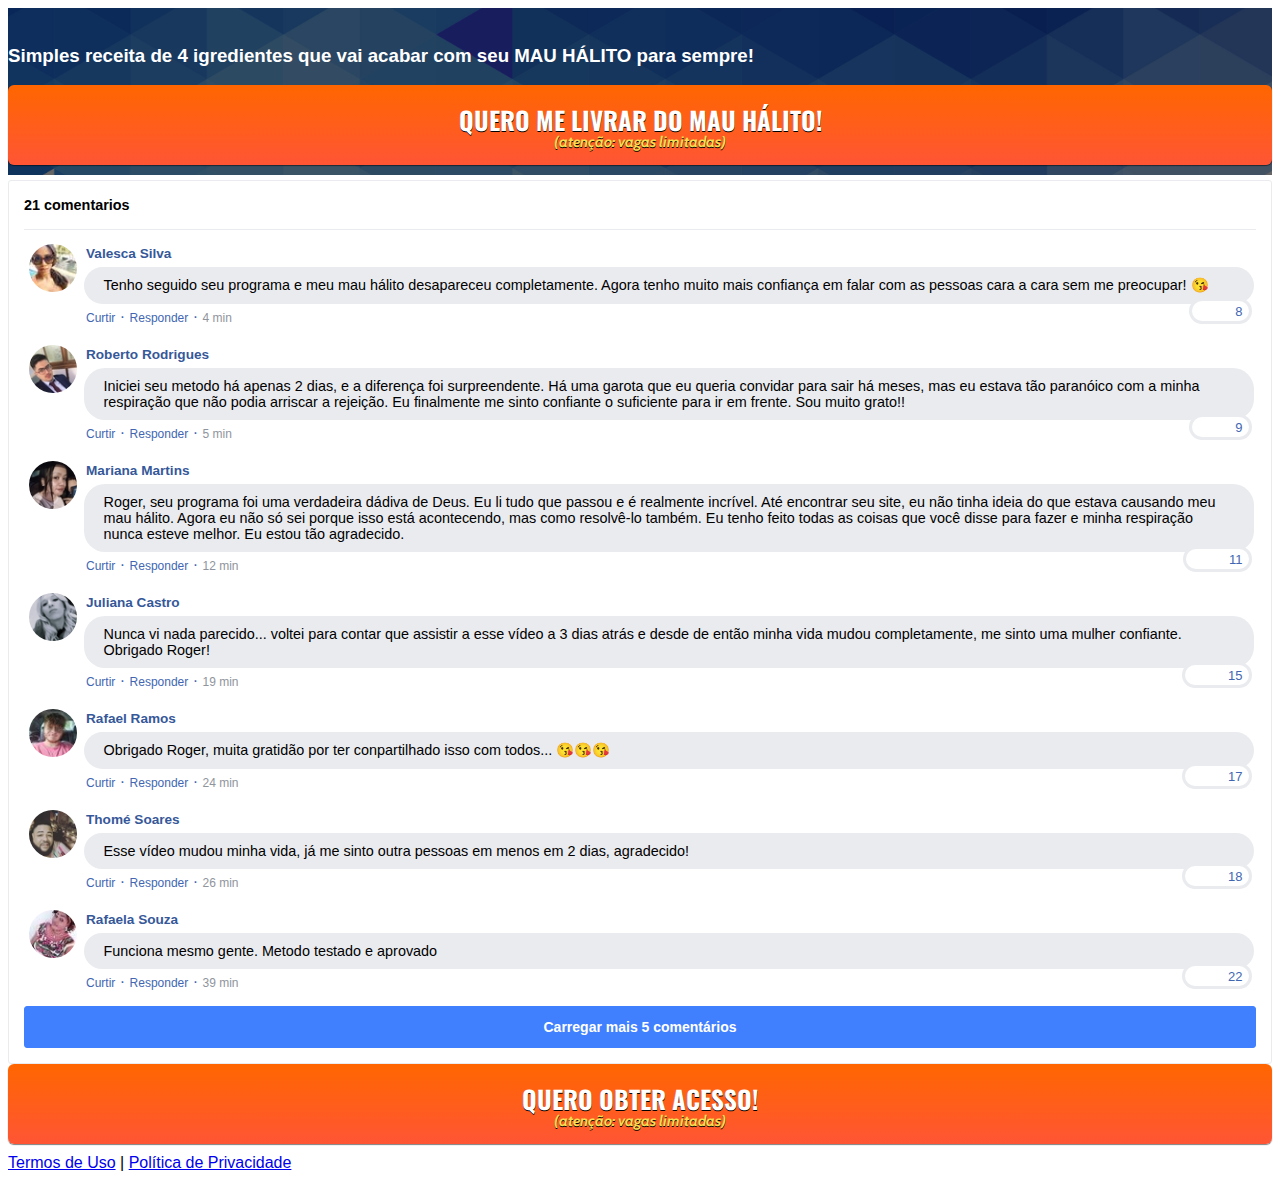
==== commit ca7bc33c: "Add files via upload" ====
--- a/index.html
+++ b/index.html
@@ -73,6 +73,383 @@
       </div>
     </header>
 
+    <section class="comments py-4">
+      <div class="container">
+        <div class="row justify-content-center">
+          <div class="col-lg-8">
+            <div class="fb-comments" style="margin-top: 5px;">
+              <div class="fb-comments-header">
+                <span>21 comentarios</span>
+              </div>
+              <div class="fb-comments-wrapper" id="2">
+                <table class="fb-comments-comment">
+                  <tbody>
+                    <tr>
+                      <td rowspan="3" class="fb-comments-comment-img"><img
+                          src="./assets/img/comentarios/m2.jpeg"></td>
+                      <td>
+                        <font class="fb-comments-comment-name">
+                          <name>Valesca Silva</name>
+                        </font>
+                      </td>
+                    </tr>
+                    <tr>
+                      <td class="fb-comments-comment-text">Tenho seguido seu programa e meu mau hálito desapareceu completamente. Agora tenho muito mais confiança em falar com as pessoas cara a cara sem me preocupar! 😘</td>
+                    </tr>
+                    <tr>
+                      <td class="fb-comments-comment-actions">
+                        <like>Curtir</like>
+                        ·
+                        <reply>Responder</reply>
+                        ·
+                        <likes>8</likes>
+                        
+                        <date>4 min</date>
+                      </td>
+                    </tr>
+                  </tbody>
+                </table>
+              </div>
+              <div class="fb-comments-wrapper" id="3">
+                <table class="fb-comments-comment">
+                  <tbody>
+                    <tr>
+                      <td rowspan="3" class="fb-comments-comment-img"><img
+                          src="./assets/img/comentarios/h7.jpeg"></td>
+                      <td>
+                        <font class="fb-comments-comment-name">
+                          <name>Roberto Rodrigues</name>
+                        </font>
+                      </td>
+                    </tr>
+                    <tr>
+                      <td class="fb-comments-comment-text">Iniciei seu metodo há apenas 2 dias, e a diferença foi surpreendente. Há uma garota que eu queria convidar para sair há meses, mas eu estava tão paranóico com a minha respiração que não podia arriscar a rejeição. Eu finalmente me sinto confiante o suficiente para ir em frente. Sou muito grato!!</td>
+                    </tr>
+                    <tr>
+                      <td class="fb-comments-comment-actions">
+                        <like>Curtir</like>
+                        ·
+                        <reply>Responder</reply>
+                        ·
+                        <likes>9</likes>
+                        
+                        <date>5 min</date>
+                      </td>
+                    </tr>
+                  </tbody>
+                </table>
+              </div>
+              <div class="fb-comments-wrapper" id="4">
+                <table class="fb-comments-comment">
+                  <tbody>
+                    <tr>
+                      <td rowspan="3" class="fb-comments-comment-img"><img
+                          src="./assets/img/comentarios/m4.jpeg"></td>
+                      <td>
+                        <font class="fb-comments-comment-name">
+                          <name>Mariana Martins</name>
+                        </font>
+                      </td>
+                    </tr>
+                    <tr>
+                      <td class="fb-comments-comment-text">Roger, seu programa foi uma verdadeira dádiva de Deus. Eu li tudo que passou e é realmente incrível. Até encontrar seu site, eu não tinha ideia do que estava causando meu mau hálito. Agora eu não só sei porque isso está acontecendo, mas como resolvê-lo também. Eu tenho feito todas as coisas que você disse para fazer e minha respiração nunca esteve melhor. Eu estou tão agradecido.</td>
+                    </tr>
+                    <tr>
+                      <td class="fb-comments-comment-actions">
+                        <like>Curtir</like>
+                        ·
+                        <reply>Responder</reply>
+                        ·
+                        <likes>11</likes>
+                        
+                        <date>12 min</date>
+                      </td>
+                    </tr>
+                  </tbody>
+                </table>
+              </div>
+              <div class="fb-comments-wrapper" id="5">
+                <table class="fb-comments-comment">
+                  <tbody>
+                    <tr>
+                      <td rowspan="3" class="fb-comments-comment-img"><img
+                          src="./assets/img/comentarios/m5.jpeg"></td>
+                      <td>
+                        <font class="fb-comments-comment-name">
+                          <name>Juliana Castro</name>
+                        </font>
+                      </td>
+                    </tr>
+                    <tr>
+                      <td class="fb-comments-comment-text">Nunca vi nada parecido... voltei para contar que assistir a esse vídeo a 3 dias atrás e desde de então minha vida mudou completamente, me sinto uma mulher confiante. Obrigado Roger!</td>
+                    </tr>
+                    <tr>
+                      <td class="fb-comments-comment-actions">
+                        <like>Curtir</like>
+                        ·
+                        <reply>Responder</reply>
+                        ·
+                        <likes>15</likes>
+                        
+                        <date>19 min</date>
+                      </td>
+                    </tr>
+                  </tbody>
+                </table>
+              </div>
+              <div class="fb-comments-wrapper" id="6">
+                <table class="fb-comments-comment">
+                  <tbody>
+                    <tr>
+                      <td rowspan="3" class="fb-comments-comment-img"><img
+                          src="./assets/img/comentarios/h5.jpeg"></td>
+                      <td>
+                        <font class="fb-comments-comment-name">
+                          <name>Rafael Ramos</name>
+                        </font>
+                      </td>
+                    </tr>
+                    <tr>
+                      <td class="fb-comments-comment-text">Obrigado Roger, muita gratidão por ter conpartilhado isso com todos... 😘😘😘</td>
+                    </tr>
+                    <tr>
+                      <td class="fb-comments-comment-actions">
+                        <like>Curtir</like>
+                        ·
+                        <reply>Responder</reply>
+                        ·
+                        <likes>17</likes>
+                        
+                        <date>24 min</date>
+                      </td>
+                    </tr>
+                  </tbody>
+                </table>
+              </div>
+              <div class="fb-comments-wrapper" id="7">
+                <table class="fb-comments-comment">
+                  <tbody>
+                    <tr>
+                      <td rowspan="3" class="fb-comments-comment-img"><img
+                          src="./assets/img/comentarios/h8.jpeg"></td>
+                      <td>
+                        <font class="fb-comments-comment-name">
+                          <name>Thomé Soares</name>
+                        </font>
+                      </td>
+                    </tr>
+                    <tr>
+                      <td class="fb-comments-comment-text">Esse vídeo mudou minha vida, já me sinto outra pessoas em menos em 2 dias, agradecido!</td>
+                    </tr>
+                    <tr>
+                      <td class="fb-comments-comment-actions">
+                        <like>Curtir</like>
+                        ·
+                        <reply>Responder</reply>
+                        ·
+                        <likes>18</likes>
+                        
+                        <date>26 min</date>
+                      </td>
+                    </tr>
+                  </tbody>
+                </table>
+              </div>
+              <div class="fb-comments-wrapper" id="9">
+                <table class="fb-comments-comment">
+                  <tbody>
+                    <tr>
+                      <td rowspan="3" class="fb-comments-comment-img"><img
+                          src="./assets/img/comentarios/m11.jpeg">
+                      </td>
+                      <td>
+                        <font class="fb-comments-comment-name">
+                          <name>Rafaela Souza</name>
+                        </font>
+                      </td>
+                    </tr>
+                    <tr>
+                      <td class="fb-comments-comment-text">Funciona mesmo gente. Metodo testado e aprovado</td>
+                    </tr>
+                    <tr>
+                      <td class="fb-comments-comment-actions">
+                        <like>Curtir</like>
+                        ·
+                        <reply>Responder</reply>
+                        ·
+                        <likes>22</likes>
+                        
+                        <date>39 min</date>
+                      </td>
+                    </tr>
+                  </tbody>
+                </table>
+              </div>
+              <button class="fb-comments-loadmore" onclick="javascript:loadMore();">Carregar mais 5 comentários</button>
+              <div style="display:none" id="more">
+                <div class="fb-comments-wrapper">
+                  <table class="fb-comments-comment" id="10">
+                    <tbody>
+                      <tr>
+                        <td rowspan="3" class="fb-comments-comment-img"><img
+                            src="./assets/img/comentarios/h4.jpeg">
+                        </td>
+                        <td>
+                          <font class="fb-comments-comment-name">
+                            <name>Ivam Tavares</name>
+                          </font>
+                        </td>
+                      </tr>
+                      <tr>
+                        <td class="fb-comments-comment-text">Depois de usar seu programa, minha respiração ficou visivelmente melhor em apenas algumas horas. Minha esposa está feliz em me beijar novamente!!!! Obrigado </td>
+                      </tr>
+                      <tr>
+                        <td class="fb-comments-comment-actions">
+                          <like>Curtir</like>
+                          ·
+                          <reply>Responder</reply>
+                          ·
+                          <likes>41</likes>
+                          
+                          <date>1 h</date>
+                        </td>
+                      </tr>
+                    </tbody>
+                  </table>
+                </div>
+                <div class="fb-comments-wrapper" id="11">
+                  <table class="fb-comments-comment">
+                    <tbody>
+                      <tr>
+                        <td rowspan="3" class="fb-comments-comment-img"><img
+                            src="./assets/img/comentarios/m3.jpeg">
+                        </td>
+                        <td>
+                          <font class="fb-comments-comment-name">
+                            <name>Jose Eraldo</name>
+                          </font>
+                        </td>
+                      </tr>
+                      <tr>
+                        <td class="fb-comments-comment-text">Seguir como manta e rapidamente vi os surpreendentes resultados. Confesso que não esperava algo tão completo. Só tenho a agradecer pelo conteúdo!. 🙏🙏🙏🙏🙏🙏</td>
+                      </tr>
+                      <tr>
+                        <td class="fb-comments-comment-actions">
+                          <like>Curtir</like>
+                          ·
+                          <reply>Responder</reply>
+                          ·
+                          <likes>40</likes>
+                          
+                          <date>1 h</date>
+                        </td>
+                      </tr>
+                    </tbody>
+                  </table>
+                </div>
+                <div class="fb-comments-wrapper" id="12">
+                  <table class="fb-comments-comment">
+                    <tbody>
+                      <tr>
+                        <td rowspan="3" class="fb-comments-comment-img"><img
+                            src="./assets/img/comentarios/m16.jpeg">
+                        </td>
+                        <td>
+                          <font class="fb-comments-comment-name">
+                            <name>Daniela Costa</name>
+                          </font>
+                        </td>
+                      </tr>
+                      <tr>
+                        <td class="fb-comments-comment-text"> Consegui resolver o problema do mau hálito e estou muito feliz!! O protocolo para acabar com o mau hálito realmente é bastante inovador e eficaz!! ..🌹🥰🙋</td>
+                      </tr>
+                      <tr>
+                        <td class="fb-comments-comment-actions">
+                          <like>Curtir</like>
+                          ·
+                          <reply>Responder</reply>
+                          ·
+                          <likes>47</likes>
+                          
+                          <date>1 h</date>
+                        </td>
+                      </tr>
+                    </tbody>
+                  </table>
+                </div>
+                <div class="fb-comments-wrapper" id="13">
+                  <table class="fb-comments-comment">
+                    <tbody>
+                      <tr>
+                        <td rowspan="3" class="fb-comments-comment-img"><img
+                            src="./assets/img/comentarios/m17.jpeg"></td>
+                        <td>
+                          <font class="fb-comments-comment-name">
+                            <name>Juliana Dias</name>
+                          </font>
+                        </td>
+                      </tr>
+                      <tr>
+                        <td class="fb-comments-comment-text">No mesmo dia que comecei o metodo, ja notei o resultado, muito bom!</td>
+                      </tr>
+                      <tr>
+                        <td class="fb-comments-comment-actions">
+                          <like>Curtir</like>
+                          ·
+                          <reply>Responder</reply>
+                          ·
+                          <likes>50</likes>
+                          
+                          <date>1 h</date>
+                        </td>
+                      </tr>
+                    </tbody>
+                  </table>
+                </div>
+                <div class="fb-comments-wrapper">
+                  <table class="fb-comments-comment" id="14">
+                    <tbody>
+                      <tr>
+                        <td rowspan="3" class="fb-comments-comment-img"><img
+                            src="./assets/img/comentarios/m18.jpeg">
+                        </td>
+                        <td>
+                          <font class="fb-comments-comment-name">
+                            <name>Isabelle Correia</name>
+                          </font>
+                        </td>
+                      </tr>
+                      <tr>
+                        <td class="fb-comments-comment-text">Meu irmão que me indicou... vou começar hj rsrs</td>
+                      </tr>
+                      <tr>
+                        <td class="fb-comments-comment-actions">
+                          <like>Curtir</like>
+                          ·
+                          <reply>Responder</reply>
+                          ·
+                          <likes>66</likes>
+                          
+                          <date>1 h</date>
+                        </td>
+                      </tr>
+                    </tbody>
+                  </table>
+                </div>
+              </div>
+            </div>
+            <!-- Botão 2 -->
+            <div id="cta2" class="mt-4 d-none">
+              <a href="https://pay.kiwify.com.br/lPp6ICo" class="a-btn" style="text-decoration: none;">
+                <span class="span-btn">QUERO OBTER ACESSO!</span>
+                <span class="span-btn2">(atenção: vagas limitadas)</span>
+              </a>
+            </div>
+          </div>
+        </div>
+      </div>
+    </section>
+
     <footer class="bg-dark py-3 text-center">
       <div class="text-white"><a href="termos.html" class="text-white">Termos de Uso</a> | <a href="privacidade.html" class="text-white">Política de Privacidade</a></div>
     </footer>
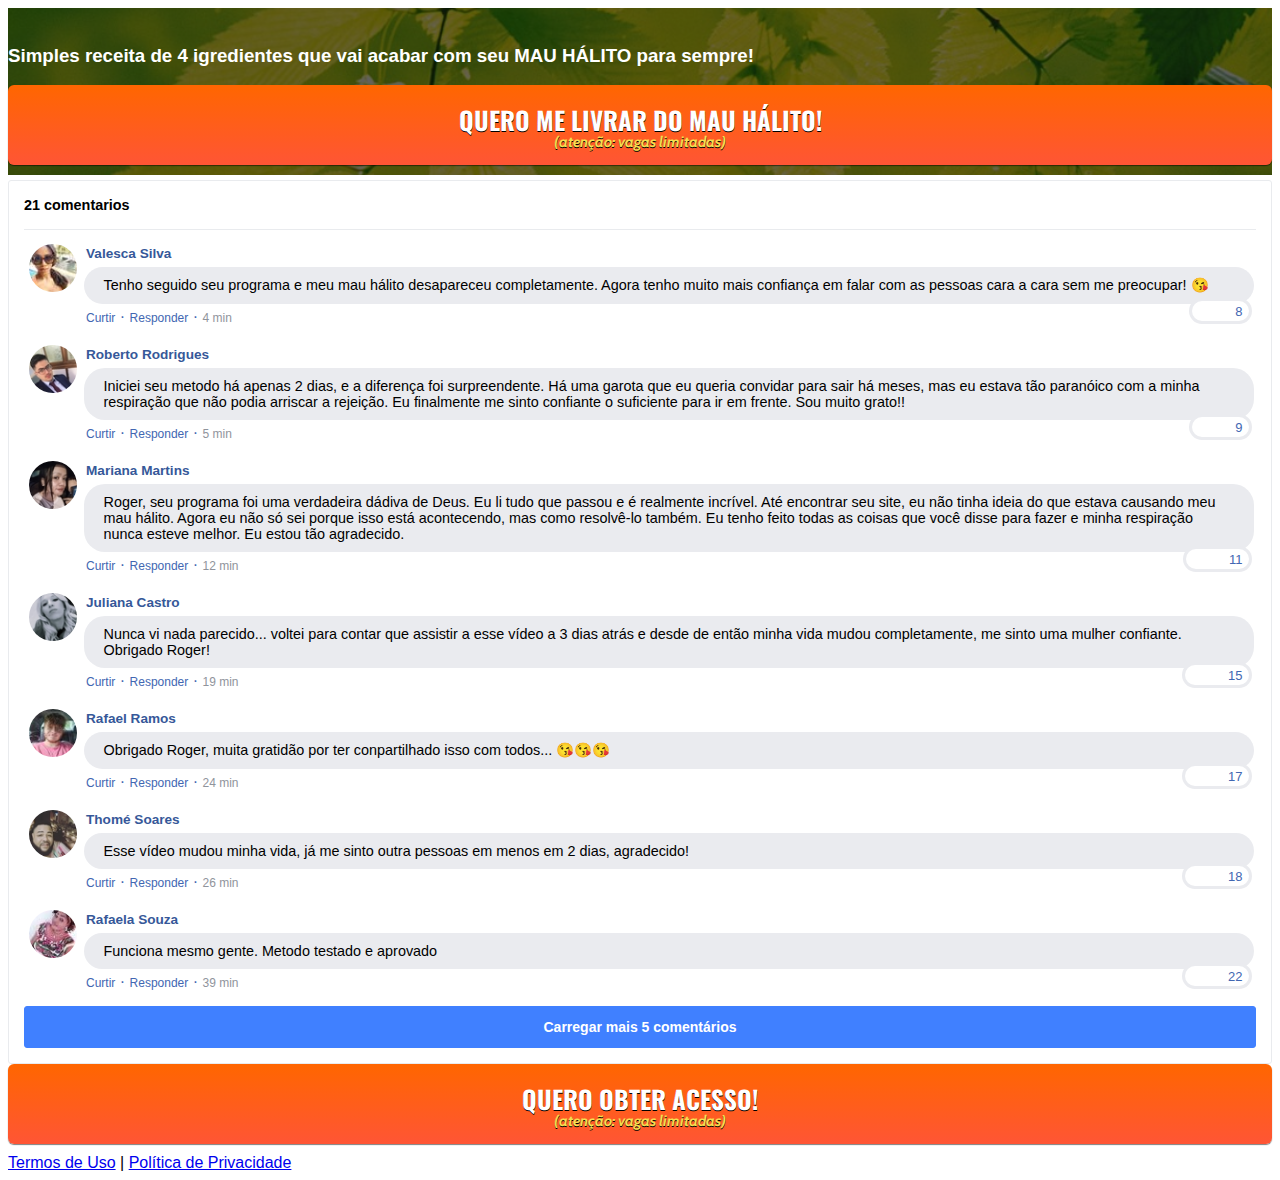
==== commit a6ade469: "Add files via upload" ====
--- a/index.html
+++ b/index.html
@@ -18,7 +18,7 @@
     <style type="text/css">
       header {
         color: white;
-        background-image: url("assets/img/fundo-png.jpeg");
+        background-image: url("assets/img/bg.jpeg");
         background-color: rgba(0, 0, 0, 0.6);
         background-position: center;
         background-size: cover;
